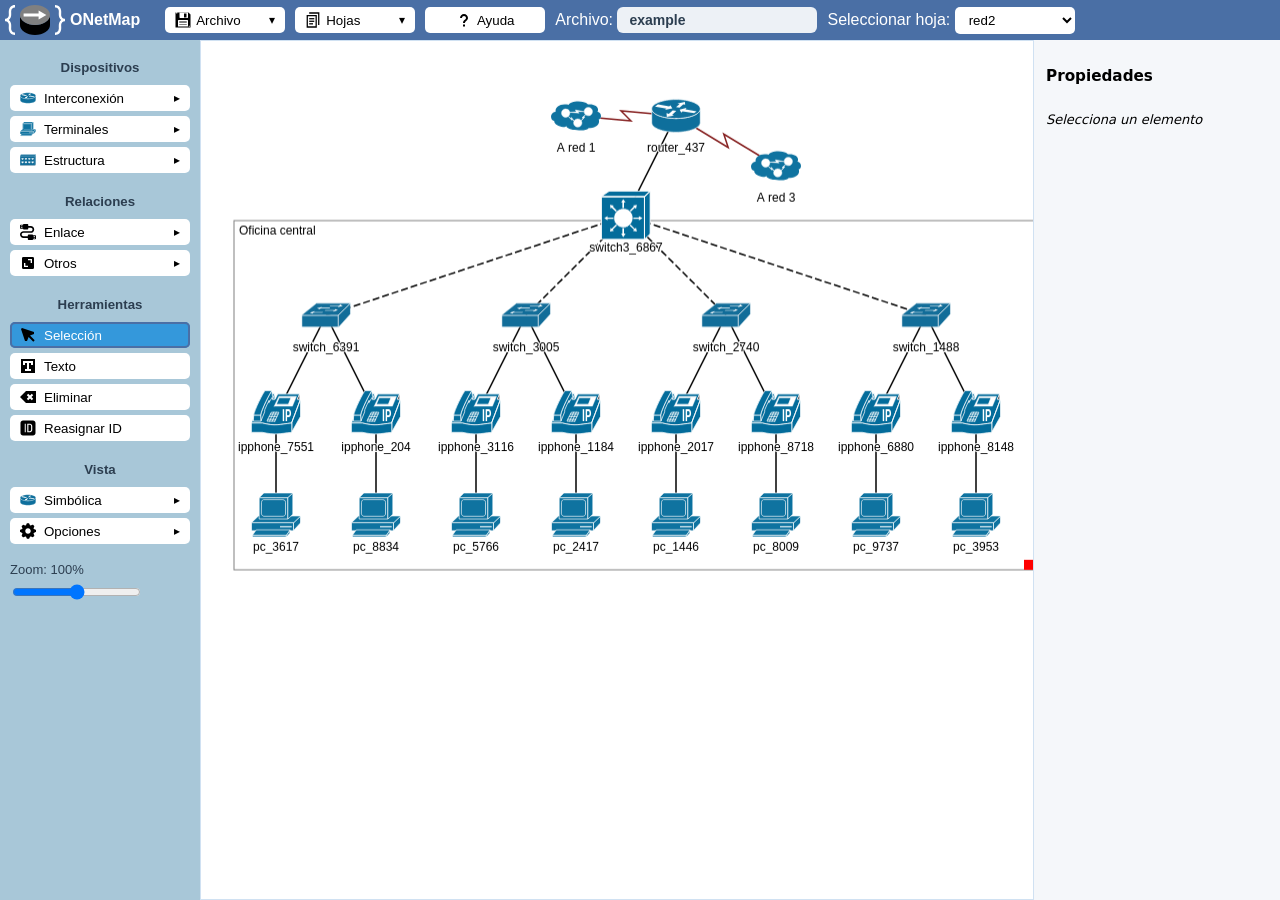
==== index.html @ ef4bab40 "Adición de cableado token ring y mejora de aspecto" ====
<!DOCTYPE html>
<html lang="es">

<head>
    <meta charset="UTF-8" />
    <title>ONetMap</title>
    <link rel="icon" type="image/png" href="img/favicon.png">
    <link rel="stylesheet" href="css/main.css">
    <link rel="stylesheet" href="css/inspector.css">
</head>

<body>

    <!-- ===================== -->
    <!-- BARRA SUPERIOR -->
    <!-- ===================== -->
    <div id="topbar">
        <img id="logo-img" src="img/logo.svg"><b id="logo">ONetMap</b>

        <div class="dropdown">
            <button class="dropbtn">
                <img src="img/buttons/menu/menu-file.svg" class="btn-icon">
                <span>Archivo</span>
            </button>
            <div class="dropdown-content">
                <button data-action="file-new">
                    <img src="img/buttons/menu/file-net-new.svg" class="btn-icon">
                    <span>Nueva red</span>
                </button>

                <button data-action="file-import">
                    <img src="img/buttons/menu/file-net-load.svg" class="btn-icon">
                    <span>Cargar red</span>
                </button>

                <hr>

                <button data-action="export" data-format="json">
                    <img src="img/buttons/menu/file-save-json.svg" class="btn-icon">
                    <span>Guardar como JSON</span>
                </button>

                <button data-action="export" data-format="gzip">
                    <img src="img/buttons/menu/file-save-zip.svg" class="btn-icon">
                    <span>Guardar como GZIP</span>
                </button>

                <button data-action="export-png">
                    <img src="img/buttons/menu/file-export-png.svg" class="btn-icon">
                    <span>Exportar imagen PNG</span>
                </button>

                <button data-action="export-txt">
                    <img src="img/buttons/menu/file-export-txt.svg" class="btn-icon">
                    <span>Exportar árbol TXT</span>
                </button>
            </div>
        </div>

        <div class="dropdown">
            <button class="dropbtn">
                <img src="img/buttons/menu/menu-sheet.svg" class="btn-icon">
                <span>Hojas</span>
            </button>
            <div class="dropdown-content">
                <button data-action="sheet-add">
                    <img src="img/buttons/menu/sheet-plus.svg" class="btn-icon">
                    <span>Añadir hoja</span>
                </button>

                <button data-action="sheet-delete">
                    <img src="img/buttons/menu/sheet-minus.svg" class="btn-icon">
                    <span>Eliminar hoja</span>
                </button>

                <hr>

                <button data-action="sheet-import">
                    <img src="img/buttons/menu/sheet-import.svg" class="btn-icon">
                    <span>Importar existente</span>
                </button>
                <button data-action="sheet-rename">
                    <img src="img/buttons/menu/sheet-rename.svg" class="btn-icon">
                    <span>Renombrar hoja</span>
                </button>
            </div>
        </div>

        <button data-action="help">
            <img src="img/buttons/menu/menu-help.svg" class="btn-icon">
            <span>Ayuda</span>
        </button>

        <input type="file" id="importFile" accept=".json,.gz,.gzip" style="display:none;">

        <input type="file" id="importImage" accept=".jpg,.jpeg,.png,.gif" style="display:none;">

        <span>Archivo:&nbsp;</span>
        <input id="filenameInput" placeholder="Sin nombre" style="width:200px" />

        <span>Seleccionar hoja:&nbsp;</span>
        <select id="networkSelector" class="dropbtn"></select>

    </div>

    <!-- ===================== -->
    <!-- CONTENEDOR PRINCIPAL -->
    <!-- ===================== -->
    <div id="container">

        <!-- ===================== -->
        <!-- TOOLBAR IZQUIERDA -->
        <!-- ===================== -->
        <div id="toolbar">
            <div class="toolbar-scroll">
                <h5>Dispositivos</h5>

                <div class="dropdown toolbar-dropdown">
                    <button class="tool-btn dropbtn">
                        <img src="img/devices/symbol/router.svg" class="btn-icon">
                        <span>Interconexión</span>
                    </button>
                    <div class="dropdown-content">

                        <div class="dropdown">
                            <button class="tool-btn dropbtn">
                                <img src="img/devices/symbol/router.svg" class="btn-icon">
                                <span>OSI 3 (red)</span>
                            </button>
                            <div class="dropdown-content">
                                <button class="tool-btn" data-action="tool" data-tool="router">
                                    <img src="img/devices/symbol/router.svg" class="btn-icon">
                                    <span>Router</span>
                                </button>
                                <button class="tool-btn" data-action="tool" data-tool="switch3">
                                    <img src="img/devices/symbol/switch3.svg" class="btn-icon">
                                    <span>L3 Switch</span>
                                </button>
                            </div>
                        </div>

                        <div class="dropdown">
                            <button class="tool-btn dropbtn">
                                <img src="img/devices/symbol/bridge.svg" class="btn-icon">
                                <span>OSI 2 (enlace)</span>
                            </button>
                            <div class="dropdown-content">
                                <button class="tool-btn" data-action="tool" data-tool="switch">
                                    <img src="img/devices/symbol/switch.svg" class="btn-icon">
                                    <span>Switch</span>
                                </button>
                                <button class="tool-btn" data-action="tool" data-tool="bridge">
                                    <img src="img/devices/symbol/bridge.svg" class="btn-icon">
                                    <span>Bridge</span>
                                </button>
                                <button class="tool-btn" data-action="tool" data-tool="ap">
                                    <img src="img/devices/symbol/ap.svg" class="btn-icon">
                                    <span>Access point</span>
                                </button>

                            </div>
                        </div>

                        <div class="dropdown">
                            <button class="tool-btn dropbtn">
                                <img src="img/devices/symbol/hub.svg" class="btn-icon">
                                <span>OSI 1 (física)</span>
                            </button>
                            <div class="dropdown-content">
                                <button class="tool-btn" data-action="tool" data-tool="hub">
                                    <img src="img/devices/symbol/hub.svg" class="btn-icon">
                                    <span>Hub</span>
                                </button>
                                <button class="tool-btn" data-action="tool" data-tool="repeater">
                                    <img src="img/devices/symbol/repeater.svg" class="btn-icon">
                                    <span>Repeater</span>
                                </button>
                                <button class="tool-btn" data-action="tool" data-tool="mau">
                                    <img src="img/devices/symbol/mau.svg" class="btn-icon">
                                    <span>Token Ring MAU</span>
                                </button>
                            </div>
                        </div>

                    </div>
                </div>

                <div class="dropdown toolbar-dropdown">
                    <button class="tool-btn dropbtn">
                        <img src="img/devices/symbol/pc.svg" class="btn-icon">
                        <span>Terminales</span>
                    </button>
                    <div class="dropdown-content">

                        <div class="dropdown">
                            <button class="tool-btn dropbtn">
                                <img src="img/devices/symbol/pc.svg" class="btn-icon">
                                <span>Equipos</span>
                            </button>
                            <div class="dropdown-content">
                                <button class="tool-btn" data-action="tool" data-tool="pc">
                                    <img src="img/devices/symbol/pc.svg" class="btn-icon">
                                    <span>PC</span>
                                </button>
                                <button class="tool-btn" data-action="tool" data-tool="server">
                                    <img src="img/devices/symbol/server.svg" class="btn-icon">
                                    <span>Servidor</span>
                                </button>
                            </div>
                        </div>

                        <div class="dropdown">
                            <button class="tool-btn dropbtn">
                                <img src="img/devices/symbol/printer.svg" class="btn-icon">
                                <span>Auxiliar</span>
                            </button>
                            <div class="dropdown-content">
                                <button class="tool-btn" data-action="tool" data-tool="nas">
                                    <img src="img/devices/symbol/nas.svg" class="btn-icon">
                                    <span>NAS</span>
                                </button>
                                <button class="tool-btn" data-action="tool" data-tool="printer">
                                    <img src="img/devices/symbol/printer.svg" class="btn-icon">
                                    <span>Impresora</span>
                                </button>
                                <button class="tool-btn" data-action="tool" data-tool="screen">
                                    <img src="img/devices/symbol/screen.svg" class="btn-icon">
                                    <span>Pantalla</span>
                                </button>
                                <button class="tool-btn" data-action="tool" data-tool="ipphone">
                                    <img src="img/devices/symbol/ipphone.svg" class="btn-icon">
                                    <span>Teléfono VoIP</span>
                                </button>
                            </div>
                        </div>



                    </div>
                </div>

                <div class="dropdown toolbar-dropdown">
                    <button class="tool-btn dropbtn">
                        <img src="img/devices/symbol/patch.svg" class="btn-icon">
                        <span>Estructura</span>
                    </button>
                    <div class="dropdown-content">
                        <button class="tool-btn" data-action="tool" data-tool="patch">
                            <img src="img/devices/symbol/patch.svg" class="btn-icon">
                            <span>Patch panel</span>
                        </button>
                        <button class="tool-btn" data-action="tool" data-tool="cloud">
                            <img src="img/devices/symbol/cloud.svg" class="btn-icon">
                            <span>Nube</span>
                        </button>
                    </div>
                </div>

                <h5>Relaciones</h5>

                <div class="dropdown toolbar-dropdown">
                    <button class="tool-btn dropbtn">
                        <img src="img/buttons/link/cable.svg" class="btn-icon">
                        <span>Enlace</span>
                    </button>
                    <div class="dropdown-content">
                        <button class="tool-btn" data-action="tool" data-tool="link-ethernet">
                            <img src="img/buttons/link/cable.svg" class="btn-icon">
                            <span>Ethernet</span>
                        </button>
                        <button class="tool-btn" data-action="tool" data-tool="link-wireless">
                            <img src="img/buttons/link/wireless.svg" class="btn-icon">
                            <span>Wireless</span>
                        </button>
                        <button class="tool-btn" data-action="tool" data-tool="link-wan">
                            <img src="img/buttons/link/wan.svg" class="btn-icon">
                            <span>Serial / WAN</span>
                        </button>
                        <button class="tool-btn" data-action="tool" data-tool="link-console">
                            <img src="img/buttons/link/console.svg" class="btn-icon">
                            <span>Console</span>
                        </button>
                        <button class="tool-btn" data-action="tool" data-tool="link-tokenring">
                            <img src="img/buttons/link/ring.svg" class="btn-icon">
                            <span>Token Ring</span>
                        </button>
                    </div>
                </div>

                <div class="dropdown toolbar-dropdown">
                    <button class="tool-btn dropbtn">
                        <img src="img/buttons/link/area.svg" class="btn-icon">
                        <span>Otros</span>
                    </button>
                    <div class="dropdown-content">
                        <button class="tool-btn" data-action="tool" data-tool="area">
                            <img src="img/buttons/link/area.svg" class="btn-icon">
                            <span>Área</span>
                        </button>
                        <button class="tool-btn" data-action="tool" data-tool="north">
                            <img src="img/buttons/link/north.svg" class="btn-icon">
                            <span>Norte</span>
                        </button>
                        <button data-action="image">
                            <img src="img/buttons/menu/file-export-png.svg" class="btn-icon">
                            <span>Imagen</span>
                        </button>
                    </div>
                </div>

                <h5>Herramientas</h5>

                <button class="tool-btn active" id="selectButton" data-action="tool" data-tool="select">
                    <img src="img/buttons/tools/cursor.svg" class="btn-icon">
                    <span>Selección</span>
                </button>

                <button class="tool-btn" data-action="tool" data-tool="text">
                    <img src="img/buttons/tools/text.svg" class="btn-icon">
                    <span>Texto</span>
                </button>

                <button class="tool-btn" id="deleteButton" data-action="tool" data-tool="delete">
                    <img src="img/buttons/tools/delete.svg" class="btn-icon">
                    <span>Eliminar</span>
                </button>

                <button class="tool-btn" data-action="reset-ids">
                    <img src="img/buttons/tools/id.svg" class="btn-icon">
                    <span>Reasignar ID</span>
                </button>

                <h5>Vista</h5>

                <div class="dropdown toolbar-dropdown">
                    <button class="tool-btn dropbtn">
                        <img id="iconSetPreview" src="img/devices/symbol/router.svg" class="btn-icon">
                        <span id="iconSetLabel">Simbólica</span>
                    </button>

                    <div class="dropdown-content">

                        <button class="tool-btn" data-action="change-icons" data-value="symbol">
                            <img src="img/devices/symbol/router.svg">
                            <span>Simbólica</span>
                        </button>

                        <button class="tool-btn" data-action="change-icons" data-value="real">
                            <img src="img/devices/real/router.svg">
                            <span>Realista</span>
                        </button>

                        <button class="tool-btn" data-action="change-icons" data-value="sands">
                            <img src="img/devices/sands/router.svg">
                            <span>Esquemática</span>
                        </button>

                    </div>
                </div>

                <div class="dropdown toolbar-dropdown">
                    <button class="tool-btn dropbtn">
                        <img id="iconSetPreview" src="img/buttons/tools/gear.svg" class="btn-icon">
                        <span id="iconSetLabel">Opciones</span>
                    </button>

                    <div class="dropdown-content">

                        <button class="tool-btn" id="toggleGrid" data-action="toggle-grid">
                            <img src="img/buttons/tools/grid-on.svg" class="btn-icon">
                            <span>Forzar a rejilla</span>
                        </button>

                        <button class="tool-btn" id="togglePorts" data-action="toggle-ports">
                            <img src="img/buttons/tools/port-off.svg" class="btn-icon">
                            <span>Quitar puertos</span>
                        </button>

                        <button class="tool-btn" id="toggleTooltip" data-action="toggle-tooltip">
                            <img src="img/buttons/tools/tooltip-off.svg" class="btn-icon">
                            <span>Quitar tooltip</span>
                        </button>

                    </div>
                </div>

                <p id="zoom">Zoom: <span id="zoomLabel">100%</span></p>
                <input id="zoomSlider" type="range" min="0" max="1" step="0.01" value="0.5">
            </div>
        </div>

        <!-- ===================== -->
        <!-- CANVAS -->
        <!-- ===================== -->
        <canvas id="canvas"></canvas>

        <!-- ===================== -->
        <!-- INSPECTOR -->
        <!-- ===================== -->
        <div id="resizer"></div>
        <div id="inspector">
            <h3>Propiedades</h3>
            <div id="props"></div>
        </div>

    </div>

    <textarea id="textEditor"></textarea>
    <div id="nodeTooltip" class="tooltip hidden"></div>

    <!-- ===================== -->
    <!-- SCRIPT -->
    <!-- ===================== -->
    <script src="js/state.js"></script>
    <script src="js/interaction.js"></script>
    <script src="js/canvas.js"></script>
    <script src="js/controller.js"></script>
    <script src="js/indexing.js"></script>
    <script src="js/io.js"></script>
    <script src="js/model.js"></script>
    <script src="js/utils.js"></script>
    <script src="js/app.js"></script>
</body>

</html>
---- css/main.css ----
/* ===================== VARIABLES ===================== */
:root {
    /* Backgrounds */
    --color-topbar-bg: #4A6FA5;
    --color-toolbar-bg: #A8C7D8;
    --color-inspector-bg: #F5F7FA;
    --color-canvas-border: #D0E1F2;
    --color-canvas-grid: #ddf;

    /* Text / Foreground */
    --color-topbar-text: #FFFFFF;
    --color-toolbar-text: #2C3E50;
    --color-custom-file-label-text: #FFFFFF;

    /* Buttons / States */
    --color-btn-bg: #FFFFFF;
    --color-btn-hover-bg: #C7D8E6;
    --color-btn-active-bg: #3498db;
    --color-btn-active-border: #4A6FA5;

    /* Dropdowns */
    --color-dropdown-bg: #FFFFFF;
    --color-dropdown-hover-bg: #E3EEF6;

    /* Textos */
    --color-textarea-bg: #ffffaa;
    --color-link-drawing: #3498db;
    --color-link-wan: #851f1f;
    --color-area-border: gray;
    --color-alert: red;
    --color-success: green;
    --color-black: #000;
    --color-white: #fff;
}

/* ===================== GENERAL ===================== */
* {
    box-sizing: border-box;
}

body {
    margin: 0;
    font-family: Arial, sans-serif;
    height: 100vh;
    display: flex;
    flex-direction: column;
}

h5 {
    margin: 10px 0 10px 0;
    width: 100%;
    text-align: center;
}

h5:not(:first-child) {
    margin-top: 0;
    /* border-top: 1px solid var(--color-topbar-text); */
    padding-top: 16px;
}

/* ===================== TOPBAR ===================== */
#topbar {
    width: 100%;
    height: 40px;
    background-color: var(--color-topbar-bg);
    color: var(--color-topbar-text);
    display: flex;
    align-items: center;
    padding: 5px;
}

#topbar #logo-img {
    height: 60px;
    margin-right: 5px;
}

#topbar #logo {
    margin-right: 25px;
}

#topbar button,
#topbar .custom-file-label,
#topbar select {
    background-color: var(--color-btn-bg);
    border: none;
    cursor: pointer;
    border-radius: 5px;
    display: flex;
    align-items: center;
    justify-content: center;
    gap: 5px;
    padding: 5px 10px;
    white-space: nowrap;
    min-width: 120px;
    margin-right: 10px;
}

#topbar input[type="file"] {
    display: none;
}

/* ===================== FILENAME INPUT ===================== */
#filenameInput {
    height: 26px;
    padding: 5px 10px;
    border-radius: 6px;
    border: 2px solid transparent;

    background-color: rgba(255, 255, 255, 0.9);
    color: #2C3E50;

    font-size: 14px;
    outline: none;

    transition: all 0.2s ease;

    margin-right: 10px;
}

/* placeholder */
#filenameInput::placeholder {
    color: #888;
    font-style: italic;
}

/* hover */
#filenameInput:hover {
    background-color: #fff;
}

/* focus */
#filenameInput:focus {
    border-color: var(--color-btn-active-bg);
    box-shadow: 0 0 0 2px rgba(52, 152, 219, 0.2);
    background-color: #fff;
}

/* cuando tiene contenido */
#filenameInput:not(:placeholder-shown) {
    font-weight: bold;
}

/* ===================== DROPDOWN ===================== */
.dropdown {
    position: relative;
    display: inline-block;
}

.dropbtn {
    background-color: var(--color-btn-bg);
    border: none;
    cursor: pointer;
    border-radius: 5px;
    padding: 5px 10px;
    display: flex;
    align-items: center;
    gap: 6px;
    min-width: 120px;
}

#topbar .dropbtn::after {
    content: "▾";
    margin-left: auto;
    font-size: 12px;
}

#toolbar .dropbtn::after {
    content: "▸";
    margin-left: auto;
    font-size: 12px;
}

.dropdown-content {
    display: none;
    position: absolute;
    top: 100%;
    left: 0;
    background-color: var(--color-dropdown-bg);
    min-width: max-content;
    box-shadow: 0 4px 10px rgba(0, 0, 0, 0.2);
    border-radius: 6px;
    border: 1px solid var(--color-canvas-border);
    z-index: 999;
    padding: 4px 0;
}

.dropdown hr {
    border: none;
    border-top: 1px solid var(--color-topbar-bg);
    width: 80%;
    height: auto;
}

.dropdown:hover > .dropdown-content {
    display: flex;
    flex-direction: column;
}

.dropdown-content button {
    width: 100%;
    border: none;
    background: var(--color-dropdown-bg);
    padding: 8px 10px;
    cursor: pointer;
    display: flex;
    align-items: center;
    gap: 8px;
    text-align: left;
}

.dropdown-content button:hover {
    background-color: var(--color-dropdown-hover-bg);
}

.dropdown-content button span {
    flex: 1;
}

/* ===================== CONTENEDOR PRINCIPAL ===================== */
#container {
    display: flex;
    flex-direction: row;
    /* 🔥 horizontal */
    height: calc(100vh - 40px);
}

/* ===================== TOOLBAR ===================== */
#toolbar {
    width: 200px;
    flex: 0 0 200px;
    background: var(--color-toolbar-bg);
    color: var(--color-toolbar-text);
    padding: 10px;
    display: flex;
    flex-direction: column;
    overflow: visible;
    position: relative;
    z-index: 10;
}


#toolbar button {
    width: 100%;
    margin-bottom: 5px;

    display: flex;
    align-items: center;
    gap: 8px;

    padding: 5px 10px;

    background-color: var(--color-btn-bg);
    border: none;
    border-radius: 5px;
    cursor: pointer;

    white-space: nowrap;
    min-width: 130px;
}

/* iconos */
img.btn-icon,
.dropdown-content button img {
    width: 16px;
    height: 16px;
    flex-shrink: 0;
}

/* botón activo */
button.tool-btn.active {
    background: var(--color-btn-active-bg) !important;
    color: var(--color-topbar-text);
    outline: 2px solid var(--color-btn-active-border);
    outline-offset: -2px;
}

.dropdown-content button.tool-btn.active {
    background: var(--color-btn-active-bg) !important;
    color: var(--color-topbar-text);
}

/* Dropdown dentro de toolbar */
.toolbar-dropdown {
    width: 100%;
    position: relative;
}

.toolbar-dropdown .dropbtn {
    width: 100%;
    justify-content: flex-start;
}

/* Ajustar dropdown en sidebar */
#toolbar .dropdown-content {
    position: absolute;
    width: max-content;
    background: var(--color-dropdown-bg);
    border-radius: 6px;
    flex-direction: column;
    z-index: 999;
    top: 0;
    left: 100%;
}

#toolbar p {
    font-size: small;
    margin-bottom: 5px;
}

.dropdown-content {
    display: none;
    flex-direction: column;
    position: absolute;
}

/* ===================== CANVAS ===================== */
canvas {
    flex: 1;
    /* 🔥 ocupa todo el espacio disponible */
    width: 100%;
    min-height: 0;
    /* ⚠️ importante en flex */
    border: 1px solid var(--color-canvas-border);
    cursor: pointer;
    position: relative;
    z-index: 1;
}

/* ===================== CUSTOM FILE LABEL ===================== */
.custom-file-label {
    display: inline-flex;
    align-items: center;
    padding: 5px 10px;
    background-color: var(--color-toolbar-bg);
    color: var(--color-custom-file-label-text);
    border: none;
    cursor: pointer;
    font: inherit;
    font-size: 14px;
    border-radius: 3px;
    margin-left: 5px;
    justify-content: center;
    gap: 5px;
    min-width: 110px;
    white-space: nowrap;
}

/* hover global */
#toolbar button:hover,
#topbar button:hover,
#topbar .custom-file-label:hover {
    background-color: var(--color-btn-hover-bg);
    color: var(--color-topbar-text);
}

/* ===================== TEXT EDITOR ===================== */
#textEditor {
    position: absolute;
    display: none;
    z-index: 9999;
    resize: none;
    border: 1px solid #333;
    font: 12px Arial;
    padding: 6px;
    outline: none;
}

#resizer {
    display: none;
}

.tooltip {
    position: absolute;
    background: var(--color-btn-active-border);
    color: white;
    border-radius: 6px;
    font-size: 11px;
    pointer-events: none;
    z-index: 9999;
    max-width: 250px;
    padding: 0;
    box-shadow: 5px 5px 5px var(--color-toolbar-text);
}

.tooltip .tt-title {
    background-color: var(--color-btn-active-bg);
    width: 100%;
    padding: 6px 10px;
    border-radius: 6px 6px 0 0;
}

.tooltip .tt-body {
    width: 100%;
    padding: 6px 10px;
    border-radius: 0 0 6px 6px;
}

.tooltip .tt-body ul {
    padding: 0 0 0 10px;
    margin: 0;
}


.hidden {
    display: none;
}

/* @media (max-width: 1024px) {
    #container {
        flex-direction: column;
        height: 100vh;
    }

    #resizer {
        display: block;
        height: 10px;
        background: #ccc;
        cursor: row-resize;
        flex: 0 0 10px;
        order: 3;
    }

    #resizer::before {
        content: "";
        display: block;
        width: 40px;
        height: 4px;
        background: #888;
        margin: 3px auto;
        border-radius: 2px;
    }

    #topbar {
        height: 50px;
        padding: 5px;
        gap: 5px;
    }

    #topbar button,
    #topbar .custom-file-label {
        width: 40px;
        height: 40px;
        padding: 0;
        display: flex;
        justify-content: center;
        align-items: center;
        min-width: 40px;
    }

    #topbar button span,
    #topbar .custom-file-label span {
        display: none;
    }

    #topbar img.btn-icon {
        width: 30px;
        height: 30px;
    }

    #topbar .dropbtn {
        display: none;
    }

    #toolbar {
        width: 100%;
        flex-direction: row;
        flex-wrap: nowrap;
        overflow-x: auto;
        padding: 5px;
        gap: 5px;
        order: 1;
        max-height: 80px;
    }

    #toolbar h5 {
        display: none;
    }

    #toolbar #zoom,
    #toolbar #zoomSlider {
        display: none;
    }

    #toolbar button.tool-btn {
        width: 50px;
        height: 50px;
        padding: 0;
        flex: 0 0 auto;
        justify-content: center;
        align-items: center;
        border-radius: 8px;
        min-width: 50px;
        margin-top: 10px;
    }

    #toolbar button.tool-btn img {
        width: 30px;
        height: 30px;
    }

    #toolbar button.tool-btn span {
        display: none;
    }

    #toolbar .dropdown .tool-btn.dropbtn,
    #topbar .dropdown .dropbtn {
        display: none;
    }

    #toolbar .dropdown .dropdown-content,
    #topbar .dropdown .dropdown-content {
        display: flex;
        flex-direction: row;
        gap: 5px;
        position: static;
        padding: 0;
        background: transparent;
        box-shadow: none;
        border: none;
        margin: inherit;
    }

    canvas {
        flex: 1;
        order: 2;
    }

    #inspector {
        width: 100%;
        flex: 0 0 250px;
        order: 4;
        overflow-y: auto;
        border-top: 1px solid #ccc;
        padding: 5px;
        background: var(--color-inspector-bg);
    }

    #toolbar button.tool-btn[data-tooltip]:hover::after {
        content: attr(data-tooltip);
        position: absolute;
        bottom: 55px;
        left: 50%;
        transform: translateX(-50%);
        background: var(--color-dropdown-bg);
        color: #000;
        padding: 3px 6px;
        border-radius: 4px;
        font-size: 12px;
        white-space: nowrap;
        z-index: 1000;
    }
} */
---- css/inspector.css ----
/* =========================
   CONTENEDOR GENERAL
========================= */

#inspector {
    width: 250px;
    flex: 0 0 250px;
    background: var(--color-inspector-bg);
    padding: 10px;
    display: flex;
    flex-direction: column;
    overflow-y: auto;
}

#inspector {
    width: 250px;
    flex: 0 0 250px;
    background: var(--color-inspector-bg);
    padding: 12px;
    display: flex;
    flex-direction: column;
    gap: 12px;
    overflow-y: auto;
    font-family: system-ui, sans-serif;
    font-size: 13px;
}

/* =========================
   FIELDSETS (bloques)
========================= */

#inspector fieldset {
    border: 1px solid rgba(0, 0, 0, 0.1);
    border-radius: 6px;
    padding: 8px;
    background: rgba(255, 255, 255, 0.02);
}

#inspector legend {
    font-size: 12px;
    font-weight: 600;
    padding: 0 6px;
    color: #666;
}

/* =========================
   TABLAS (layout compacto)
========================= */

#inspector .inspector-table {
    width: 100%;
    border-collapse: collapse;
}

#inspector .inspector-table td {
    padding: 4px 2px;
    vertical-align: middle;
}

#inspector .inspector-table td.td-textarea {
    vertical-align: top;
}

/* etiquetas (columna izquierda) */
#inspector .inspector-table td:first-child {
    width: 35%;
    color: #888;
    font-size: 12px;
}

/* =========================
   INPUTS
========================= */

#inspector input[type="text"],
#inspector input[type="number"],
#inspector input[type="color"],
#inspector input:not([type]) {
    width: 100%;
    padding: 4px 6px;
    border: 1px solid rgba(0, 0, 0, 0.2);
    border-radius: 4px;
    background: #fff;
    font-size: 12px;
    outline: none;
}

#inspector .opacity-cell {
  display: flex;
  align-items: center;
  gap: 8px;
}

#inspector td.opacity-cell input[type="range"] {
    width: 65%;
}

#inspector td.opacity-cell span.inline {
    width: auto;
    display: inline;
    margin-left: 0;
}

#inspector span.link {
    color: var(--color-link-drawing);
}

#inspector span.link:hover {
    color: var(--color-btn-active-border);
}

#inspector input.inline {
    width: auto;
    display: inline;
}

#inspector input:focus {
    border-color: var(--color-btn-active-bg);
}

/* checkbox alineado */
#inspector input[type="checkbox"] {
    transform: scale(0.9);
    cursor: pointer;
}

#inspector textarea {
    width: 100%;
    min-height: 200px;
    resize: vertical;
    padding: 4px 6px;
    border: 1px solid rgba(0, 0, 0, 0.2);
    border-radius: 4px;
    background: #fff;
    font-size: 12px;
    outline: none;
}

/* =========================
   BOTÓN
========================= */

#inspector button {
    width: 100%;
    padding: 6px;
    border: none;
    border-radius: 4px;
    background: var(--color-btn-active-bg);
    color: white;
    font-size: 12px;
    cursor: pointer;
    transition: background 0.15s ease;
}

#inspector button:hover {
    background: var(--color-btn-active-border);
}

/* =========================
   METADATOS
========================= */

/* bloque completo */
.meta-block {
    margin-bottom: 10px;
}

/* key arriba */
.meta-key {
    display: block;
    font-size: 12px;
    color: #666;
    margin-bottom: 3px;
}

/* fila input + botón */
.meta-row {
    display: flex;
    align-items: center;
    gap: 6px;
}

/* input ocupa todo */
.meta-row input,
.meta-row textarea {
    flex: 1;
}

/* botón pequeño */
.meta-delete {
    width: auto !important;
    padding: 2px 6px !important;
    font-size: 11px;
    background: #e05a5a;
    border-radius: 3px;
}

.meta-delete:hover {
    background: #c94a4a;
}

/* añadir */
.meta-add {
    display: flex;
    gap: 6px;
    margin-top: 8px;
}

.meta-add input {
    flex: 1;
}

.meta-add button {
    width: auto !important;
    padding: 4px 10px;
}

/* =========================
   ERRORES
========================= */

#areaErrorMsg {
    font-size: 12px;
    margin-top: 6px;
    display: block;
    min-height: 14px;
}

/* =========================
   RESPONSIVE
========================= */

/* @media (max-width: 1024px) {
    #inspector {
        width: 100%;
        flex: 0 0 auto;
        order: 4;
        border-top: 1px solid rgba(0, 0, 0, 0.1);
        padding: 8px;
    }
} */
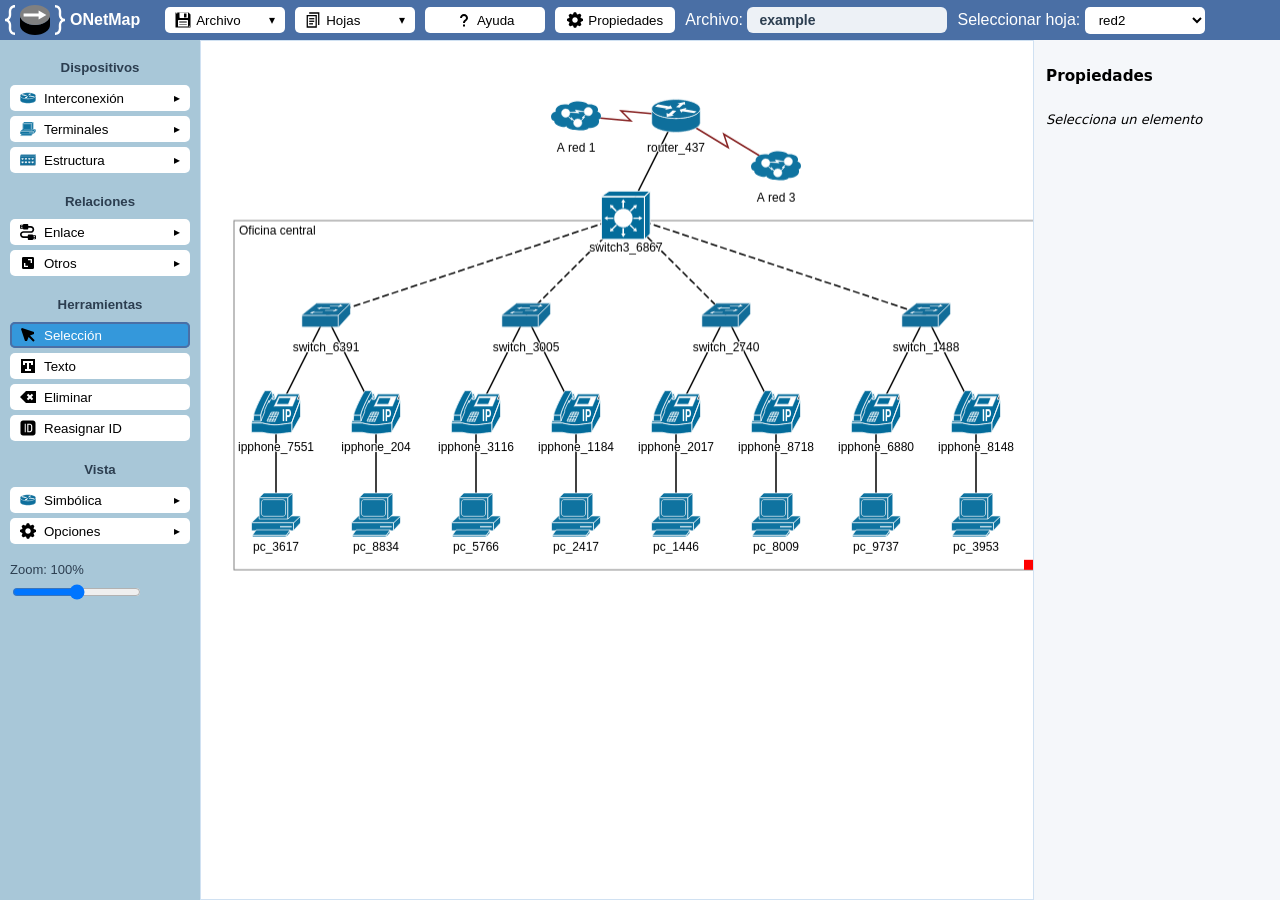
==== commit c9e2aea4: "Adición de controles en vista móvil. Trabajo en progreso." ====
--- a/index.html
+++ b/index.html
@@ -3,6 +3,7 @@
 
 <head>
     <meta charset="UTF-8" />
+    <meta name="viewport" content="width=device-width, initial-scale=1.0">
     <title>ONetMap</title>
     <link rel="icon" type="image/png" href="img/favicon.png">
     <link rel="stylesheet" href="css/main.css">
@@ -91,6 +92,11 @@
             <span>Ayuda</span>
         </button>
 
+        <button id="toggleInspectorButton" data-action="toggle-inspector">
+            <img src="img/buttons/tools/gear.svg" class="btn-icon">
+            <span>Propiedades</span>
+        </button>
+
         <input type="file" id="importFile" accept=".json,.gz,.gzip" style="display:none;">
 
         <input type="file" id="importImage" accept=".jpg,.jpeg,.png,.gif" style="display:none;">
@@ -101,6 +107,10 @@
         <span>Seleccionar hoja:&nbsp;</span>
         <select id="networkSelector" class="dropbtn"></select>
 
+    </div>
+
+    <div id="touchHint" class="mobile-info hidden">
+        Toca para seleccionar o arrastrar. Pellizca con dos dedos para acercar/alejar. Arrastra con dos dedos para mover el lienzo.
     </div>
 
     <!-- ===================== -->
--- a/css/main.css
+++ b/css/main.css
@@ -324,6 +324,8 @@
     cursor: pointer;
     position: relative;
     z-index: 1;
+    touch-action: none;
+    -webkit-tap-highlight-color: transparent;
 }
 
 /* ===================== CUSTOM FILE LABEL ===================== */
@@ -405,148 +407,197 @@
     display: none;
 }
 
-/* @media (max-width: 1024px) {
+.dropdown.open > .dropdown-content {
+    display: flex !important;
+}
+
+#touchHint {
+    display: none;
+    width: 100%;
+    background: rgba(255, 255, 255, 0.92);
+    color: #222;
+    padding: 8px 12px;
+    font-size: 13px;
+    text-align: center;
+    border-bottom: 1px solid rgba(0, 0, 0, 0.08);
+}
+
+@media (max-width: 900px) {
+    body {
+        min-height: 100vh;
+    }
+
+    #topbar {
+        flex-wrap: wrap;
+        align-items: center;
+        justify-content: flex-start;
+        gap: 6px;
+        padding: 8px;
+        height: auto;
+    }
+
+    #topbar #logo-img {
+        height: 40px;
+        margin-right: 4px;
+    }
+
+    #topbar #logo {
+        margin-right: 12px;
+    }
+
+    #topbar span {
+        display: none;
+    }
+
+    #topbar button,
+    #topbar .custom-file-label,
+    #topbar select,
+    #topbar input[type="text"] {
+        min-width: 48px;
+        flex: 1 1 auto;
+        max-width: 180px;
+        padding: 8px 10px;
+        font-size: 13px;
+    }
+
+    #topbar button,
+    #topbar .custom-file-label {
+        min-width: 44px;
+        height: 44px;
+    }
+
+    #topbar .dropbtn::after {
+        display: none;
+    }
+
+    #topbar button,
+    #topbar .custom-file-label,
+    #topbar select,
+    #topbar input[type="text"] {
+        max-width: 150px;
+    }
+
+    #touchHint {
+        display: block;
+    }
+
     #container {
         flex-direction: column;
-        height: 100vh;
-    }
-
-    #resizer {
-        display: block;
-        height: 10px;
-        background: #ccc;
-        cursor: row-resize;
-        flex: 0 0 10px;
-        order: 3;
-    }
-
-    #resizer::before {
-        content: "";
-        display: block;
-        width: 40px;
-        height: 4px;
-        background: #888;
-        margin: 3px auto;
-        border-radius: 2px;
-    }
-
-    #topbar {
-        height: 50px;
-        padding: 5px;
-        gap: 5px;
-    }
-
-    #topbar button,
-    #topbar .custom-file-label {
-        width: 40px;
-        height: 40px;
-        padding: 0;
-        display: flex;
-        justify-content: center;
-        align-items: center;
-        min-width: 40px;
-    }
-
-    #topbar button span,
-    #topbar .custom-file-label span {
-        display: none;
-    }
-
-    #topbar img.btn-icon {
-        width: 30px;
-        height: 30px;
-    }
-
-    #topbar .dropbtn {
-        display: none;
+        height: calc(100vh - 104px);
     }
 
     #toolbar {
         width: 100%;
+        flex: 0 0 auto;
         flex-direction: row;
-        flex-wrap: nowrap;
+        flex-wrap: wrap;
         overflow-x: auto;
-        padding: 5px;
-        gap: 5px;
+        overflow-y: hidden;
+        padding: 8px;
+        gap: 8px;
         order: 1;
-        max-height: 80px;
+        max-height: 180px;
+    }
+
+    .toolbar-scroll {
+        display: flex;
+        flex-wrap: wrap;
+        gap: 8px;
     }
 
     #toolbar h5 {
         display: none;
     }
 
-    #toolbar #zoom,
-    #toolbar #zoomSlider {
-        display: none;
-    }
-
     #toolbar button.tool-btn {
-        width: 50px;
-        height: 50px;
+        width: 44px;
+        height: 44px;
         padding: 0;
         flex: 0 0 auto;
         justify-content: center;
         align-items: center;
-        border-radius: 8px;
-        min-width: 50px;
-        margin-top: 10px;
-    }
-
-    #toolbar button.tool-btn img {
-        width: 30px;
-        height: 30px;
+        border-radius: 10px;
+        min-width: 44px;
+        margin: 0;
     }
 
     #toolbar button.tool-btn span {
         display: none;
     }
 
-    #toolbar .dropdown .tool-btn.dropbtn,
-    #topbar .dropdown .dropbtn {
-        display: none;
+    #toolbar button.tool-btn img,
+    #topbar img.btn-icon {
+        width: 20px;
+        height: 20px;
+    }
+
+    #toolbar .toolbar-dropdown,
+    #toolbar .dropdown {
+        width: auto;
     }
 
     #toolbar .dropdown .dropdown-content,
     #topbar .dropdown .dropdown-content {
-        display: flex;
-        flex-direction: row;
-        gap: 5px;
         position: static;
-        padding: 0;
-        background: transparent;
+        width: 100%;
+        background: rgba(255, 255, 255, 0.98);
         box-shadow: none;
         border: none;
-        margin: inherit;
+        margin: 0;
+        gap: 8px;
+        padding: 8px 0;
+        flex-direction: column;
+    }
+
+    #toolbar .dropdown .dropdown-content button,
+    #topbar .dropdown .dropdown-content button {
+        min-width: 100%;
     }
 
     canvas {
-        flex: 1;
         order: 2;
+    }
+
+    #resizer {
+        display: none;
+    }
+
+    #toolbar,
+    #inspector {
+        align-self: stretch;
     }
 
     #inspector {
         width: 100%;
-        flex: 0 0 250px;
+        flex: 0 0 auto;
         order: 4;
+        max-height: 260px;
         overflow-y: auto;
         border-top: 1px solid #ccc;
-        padding: 5px;
+        padding: 8px;
         background: var(--color-inspector-bg);
-    }
-
-    #toolbar button.tool-btn[data-tooltip]:hover::after {
-        content: attr(data-tooltip);
-        position: absolute;
-        bottom: 55px;
-        left: 50%;
-        transform: translateX(-50%);
-        background: var(--color-dropdown-bg);
-        color: #000;
-        padding: 3px 6px;
-        border-radius: 4px;
-        font-size: 12px;
-        white-space: nowrap;
-        z-index: 1000;
-    }
-} */+        transition: max-height 0.2s ease;
+    }
+
+    #inspector.collapsed {
+        max-height: 52px;
+        overflow: hidden;
+    }
+
+    @media (max-width: 900px) and (orientation: landscape) {
+        #inspector {
+            max-height: 32vh;
+        }
+    }
+
+    #zoom {
+        width: 100%;
+        margin: 8px 0 0 0;
+        font-size: 14px;
+    }
+
+    #zoomSlider {
+        width: 100%;
+        margin-bottom: 8px;
+    }
+}
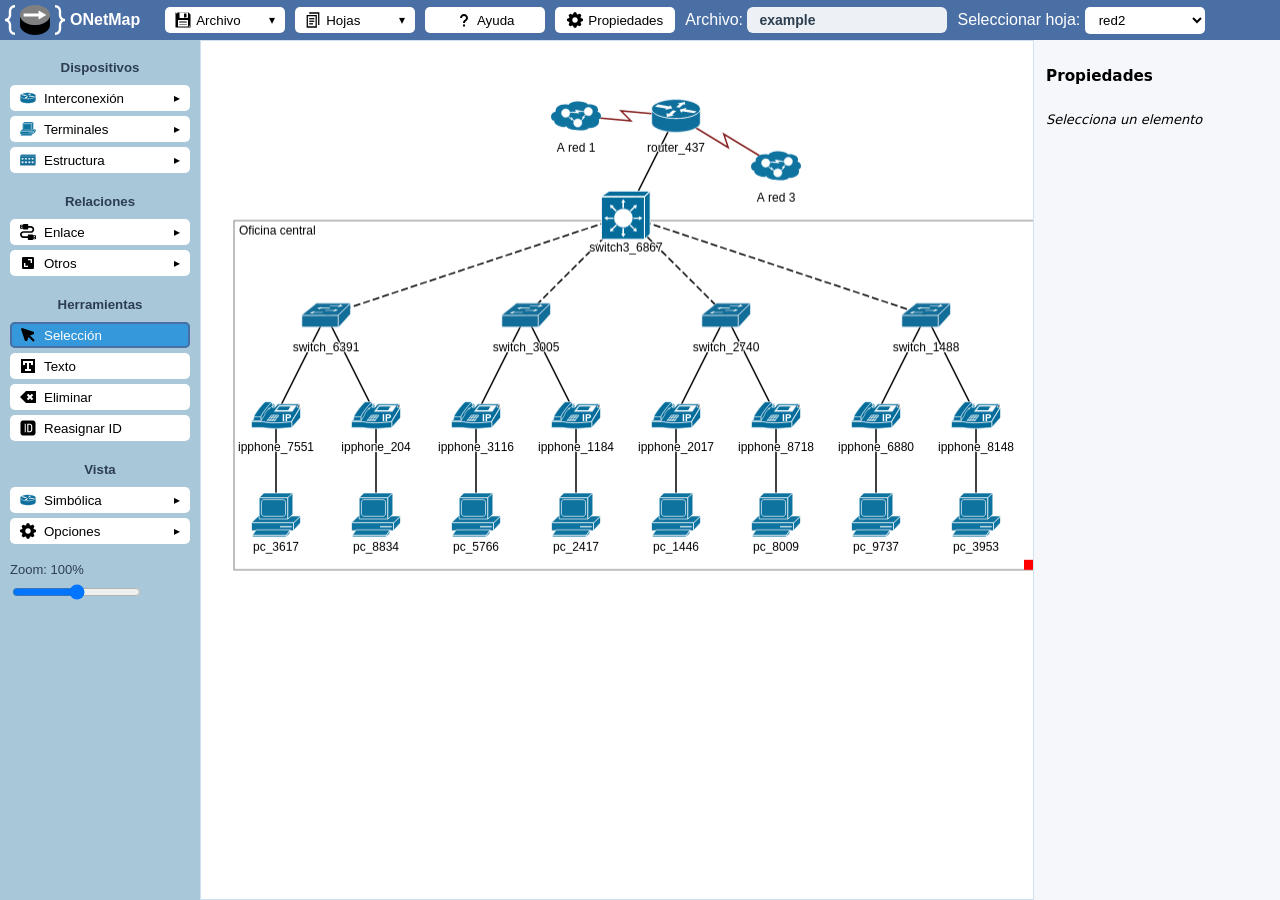
==== commit a4960bba: "Añadidas opciones de simulación" ====
--- a/index.html
+++ b/index.html
@@ -389,6 +389,11 @@
                         <button class="tool-btn" id="toggleTooltip" data-action="toggle-tooltip">
                             <img src="img/buttons/tools/tooltip-off.svg" class="btn-icon">
                             <span>Quitar tooltip</span>
+                        </button>
+
+                        <button class="tool-btn" id="toggleSimulation" data-action="toggle-simulation">
+                            <img src="img/buttons/tools/sim-on.svg" class="btn-icon">
+                            <span>Mostrar simulación</span>
                         </button>
 
                     </div>
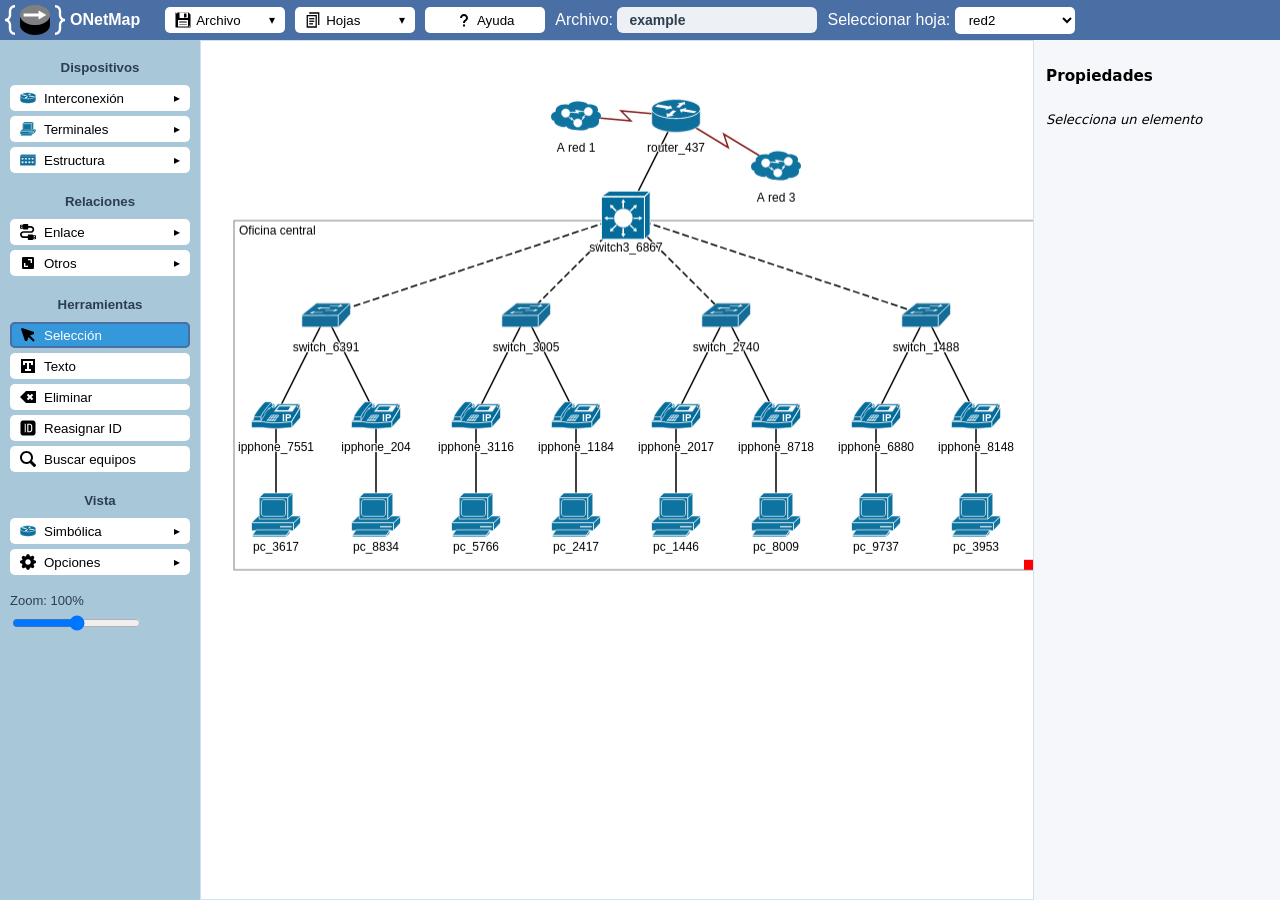
==== commit 583c68f3: "Añadido buscador de equipos" ====
--- a/index.html
+++ b/index.html
@@ -340,6 +340,11 @@
                     <span>Reasignar ID</span>
                 </button>
 
+                <button class="tool-btn" id="searchDevicesButton" data-action="search-equipment">
+                    <img src="img/buttons/tools/search.svg" class="btn-icon">
+                    <span>Buscar equipos</span>
+                </button>
+
                 <h5>Vista</h5>
 
                 <div class="dropdown toolbar-dropdown">
@@ -416,6 +421,45 @@
         <div id="inspector">
             <h3>Propiedades</h3>
             <div id="props"></div>
+        </div>
+
+        <!-- ===================== -->
+        <!-- BÚSQUEDA EQUIPOS (OVERLAY) -->
+        <!-- ===================== -->
+        <div id="searchOverlay" class="search-overlay hidden" aria-hidden="true">
+            <div class="search-panel">
+                <div class="search-filters">
+                    <input id="searchId" placeholder="ID" />
+                    <input id="searchName" placeholder="Nombre" />
+                    <input id="searchKeyword" placeholder="Cualquier término" />
+                    &nbsp;Filtrar por:
+                    <div class="search-kind-checkboxes">
+                        <label><input type="checkbox" id="searchChkNodes" checked> Nodos</label>
+                        <label><input type="checkbox" id="searchChkAreas" checked> Áreas</label>
+                        <label><input type="checkbox" id="searchChkLinks" checked> Enlaces</label>
+                        <label><input type="checkbox" id="searchChkGraphics"> Gráficos</label>
+                    </div>
+                    <div class="search-info">
+                        <span id="searchCount">0 registros</span>
+                        <button id="printResultsButton" class="tool-btn small" data-action="print-results">Imprimir</button>
+                    </div>
+                </div>
+                <div class="search-results">
+                    <table id="searchResultsTable">
+                        <thead>
+                            <tr>
+                                <th data-key="id">ID</th>
+                                <th data-key="name">Nombre</th>
+                                <th data-key="type">Tipo</th>
+                                <th data-key="sheet">Hoja</th>
+                                <th data-key="pos">Posición</th>
+                                <th data-key="props">Propiedades</th>
+                            </tr>
+                        </thead>
+                        <tbody></tbody>
+                    </table>
+                </div>
+            </div>
         </div>
 
     </div>
--- a/css/main.css
+++ b/css/main.css
@@ -31,6 +31,7 @@
     --color-success: green;
     --color-black: #000;
     --color-white: #fff;
+    --color-simulation: #4A90E2;
 }
 
 /* ===================== GENERAL ===================== */
@@ -191,7 +192,7 @@
     height: auto;
 }
 
-.dropdown:hover > .dropdown-content {
+.dropdown:hover>.dropdown-content {
     display: flex;
     flex-direction: column;
 }
@@ -407,7 +408,7 @@
     display: none;
 }
 
-.dropdown.open > .dropdown-content {
+.dropdown.open>.dropdown-content {
     display: flex !important;
 }
 
@@ -420,6 +421,10 @@
     font-size: 13px;
     text-align: center;
     border-bottom: 1px solid rgba(0, 0, 0, 0.08);
+}
+
+button#toggleInspectorButton {
+    display: none;
 }
 
 @media (max-width: 900px) {
@@ -477,6 +482,10 @@
         max-width: 150px;
     }
 
+    button#toggleInspectorButton {
+        display: block;
+    }
+
     #touchHint {
         display: block;
     }
@@ -491,8 +500,8 @@
         flex: 0 0 auto;
         flex-direction: row;
         flex-wrap: wrap;
-        overflow-x: auto;
-        overflow-y: hidden;
+        /* overflow-x: auto; */
+        overflow-y: visible;
         padding: 8px;
         gap: 8px;
         order: 1;
@@ -538,15 +547,35 @@
 
     #toolbar .dropdown .dropdown-content,
     #topbar .dropdown .dropdown-content {
-        position: static;
+        position: absolute !important;
+        top: 100%;
+        left: 0;
         width: 100%;
         background: rgba(255, 255, 255, 0.98);
-        box-shadow: none;
-        border: none;
-        margin: 0;
+        box-shadow: 0 4px 10px rgba(0, 0, 0, 0.2);
+        border: 1px solid var(--color-canvas-border);
+        border-radius: 6px;
+        margin: 4px 0 0;
         gap: 8px;
         padding: 8px 0;
         flex-direction: column;
+        z-index: 99999 !important;
+    }
+
+    .dropdown.open > .dropdown-content {
+        position: absolute !important;
+        z-index: 99999 !important;
+    }
+
+    #toolbar {
+        z-index: 9999;
+    }
+
+    #toolbar .toolbar-scroll,
+    #toolbar .dropdown,
+    #toolbar .toolbar-dropdown,
+    #container {
+        overflow: visible;
     }
 
     #toolbar .dropdown .dropdown-content button,
@@ -601,3 +630,137 @@
         margin-bottom: 8px;
     }
 }
+
+/* ===================== */
+/* SEARCH OVERLAY */
+/* ===================== */
+.search-overlay {
+    /* occupy the remaining space in #container (to the right of toolbar) */
+    flex: 1 1 auto;
+    display: flex;
+    align-items: flex-start;
+    justify-content: center;
+    padding: 20px;
+    background: rgba(255,255,255,0.98);
+}
+
+.search-overlay.hidden { display: none; }
+
+.search-panel {
+    width: 100%;
+    height: 100%;
+    background: #fff;
+    border-left: 1px solid #ddd;
+    border-radius: 0 6px 6px 0;
+    box-shadow: none;
+    overflow: hidden;
+    display: flex;
+    flex-direction: column;
+}
+
+.search-filters {
+    display: flex;
+    gap: 8px;
+    padding: 12px;
+    border-bottom: 1px solid #eee;
+    align-items: center;
+    flex-wrap: wrap;
+}
+
+.search-filters .search-info {
+    margin-left: auto;
+    display: flex;
+    align-items: center;
+    gap: 8px;
+}
+
+.tool-btn.small {
+    padding: 6px 8px;
+    font-size: 13px;
+}
+
+.search-filters input[type="text"],
+.search-filters input[type="search"],
+.search-filters input[type="number"] {
+    padding: 8px 10px;
+    border: 1px solid #ccc;
+    border-radius: 4px;
+    min-width: 140px;
+}
+
+.search-kind-checkboxes {
+    display: flex;
+    gap: 10px;
+    align-items: center;
+}
+
+.search-kind-checkboxes label {
+    display: flex;
+    align-items: center;
+    gap: 6px;
+    font-size: 13px;
+    color: var(--color-toolbar-text);
+}
+
+.search-kind-checkboxes input[type="checkbox"] {
+    width: 16px;
+    height: 16px;
+    margin: 0;
+}
+
+#searchResultsTable { width: 100%; border-collapse: collapse; table-layout: fixed; }
+#searchResultsTable th, #searchResultsTable td { padding: 8px 10px; border-bottom: 1px solid #eee; text-align: left; font-size: 13px; overflow-wrap: anywhere; word-break: break-word; white-space: normal; vertical-align: top; }
+
+.search-results { padding: 0 12px 12px 12px; flex: 1 1 auto; overflow: auto; }
+
+.search-results table thead th { cursor: pointer; user-select: none; }
+.search-results table thead th.sort-asc::after { content: " \25B2"; }
+.search-results table thead th.sort-desc::after { content: " \25BC"; }
+
+/* sticky header inside scrollable results */
+.search-results table thead th {
+    position: sticky;
+    top: 0;
+    background: #fff;
+    z-index: 50;
+}
+
+/* column sizing: keep properties column limited */
+#searchResultsTable th[data-key="props"],
+#searchResultsTable td:nth-child(6) {
+    width: 40%;
+}
+
+#searchResultsTable th[data-key="id"],
+#searchResultsTable td:nth-child(1) { width: 12%; }
+#searchResultsTable th[data-key="name"],
+#searchResultsTable td:nth-child(2) { width: 18%; }
+#searchResultsTable th[data-key="type"],
+#searchResultsTable td:nth-child(3) { width: 12%; }
+#searchResultsTable th[data-key="sheet"],
+#searchResultsTable td:nth-child(4) { width: 10%; }
+#searchResultsTable th[data-key="pos"],
+#searchResultsTable td:nth-child(5) { width: 8%; }
+
+/* zebra striping for rows */
+#searchResultsTable tbody tr:nth-child(even) { background: #f5f7fa; }
+#searchResultsTable tbody tr:nth-child(odd) { background: #ffffff; }
+
+
+/* Hide canvas and inspector when search mode active */
+#container.search-active #canvas,
+#container.search-active #inspector,
+#container.search-active #resizer {
+    display: none !important;
+}
+
+/* Print mode: only show search panel */
+body.print-mode * { visibility: hidden; }
+body.print-mode #searchOverlay, body.print-mode #searchOverlay * { visibility: visible; }
+body.print-mode #searchOverlay { position: static; }
+
+@media print {
+    body * { visibility: hidden; }
+    #searchOverlay, #searchOverlay * { visibility: visible; }
+    #searchOverlay { position: static !important; }
+}
--- a/css/inspector.css
+++ b/css/inspector.css
@@ -86,9 +86,9 @@
 }
 
 #inspector .opacity-cell {
-  display: flex;
-  align-items: center;
-  gap: 8px;
+    display: flex;
+    align-items: center;
+    gap: 8px;
 }
 
 #inspector td.opacity-cell input[type="range"] {
@@ -230,12 +230,25 @@
    RESPONSIVE
 ========================= */
 
-/* @media (max-width: 1024px) {
+@media (max-width: 1024px) {
     #inspector {
         width: 100%;
-        flex: 0 0 auto;
-        order: 4;
-        border-top: 1px solid rgba(0, 0, 0, 0.1);
-        padding: 8px;
-    }
-} */+    }
+
+    #inspector div#props {
+        display: flex;
+        flex-direction: row;
+        flex-wrap: wrap;
+        gap: 8px;
+    }
+
+    #inspector fieldset {
+        flex: 1 1 300px;
+        display: block;
+    }
+
+    #inspector div.inspector-actions,
+    #inspector div.inspector-error {
+        flex: 0 0 100%;
+    }
+}
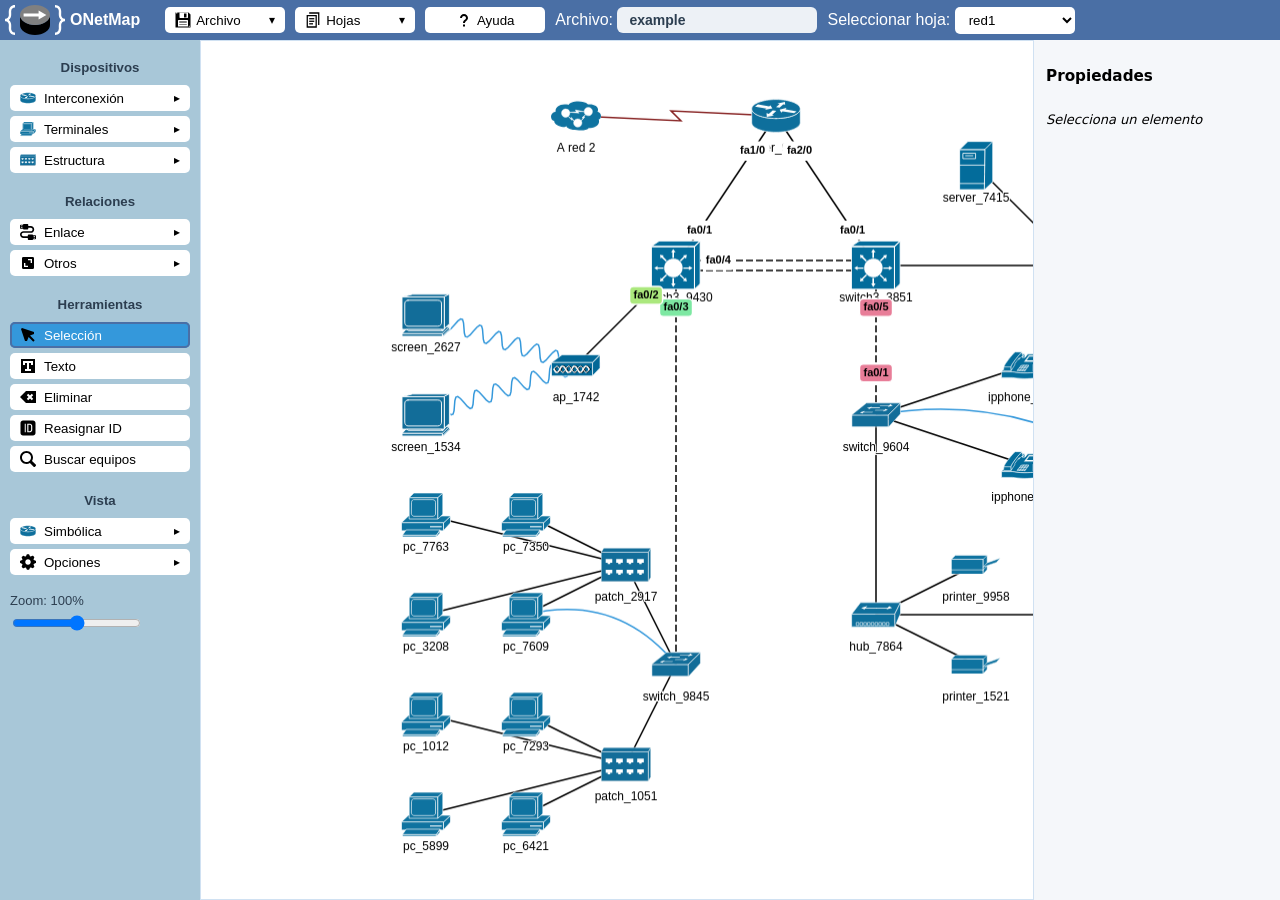
==== commit 6c0f3c60: "Adición de teléfono" ====
--- a/index.html
+++ b/index.html
@@ -134,6 +134,19 @@
 
                         <div class="dropdown">
                             <button class="tool-btn dropbtn">
+                                <img src="img/devices/symbol/firewall.svg" class="btn-icon">
+                                <span>OSI 4 (transporte)</span>
+                            </button>
+                            <div class="dropdown-content">
+                                <button class="tool-btn" data-action="tool" data-tool="firewall">
+                                    <img src="img/devices/symbol/firewall.svg" class="btn-icon">
+                                    <span>Firewall</span>
+                                </button>
+                            </div>
+                        </div>
+
+                        <div class="dropdown">
+                            <button class="tool-btn dropbtn">
                                 <img src="img/devices/symbol/router.svg" class="btn-icon">
                                 <span>OSI 3 (red)</span>
                             </button>
@@ -216,6 +229,10 @@
                                     <img src="img/devices/symbol/server.svg" class="btn-icon">
                                     <span>Servidor</span>
                                 </button>
+                                <button class="tool-btn" data-action="tool" data-tool="smartphone">
+                                    <img src="img/devices/symbol/smartphone.svg" class="btn-icon">
+                                    <span>Smartphone</span>
+                                </button>
                             </div>
                         </div>
 
@@ -258,6 +275,10 @@
                         <button class="tool-btn" data-action="tool" data-tool="patch">
                             <img src="img/devices/symbol/patch.svg" class="btn-icon">
                             <span>Patch panel</span>
+                        </button>
+                        <button class="tool-btn" data-action="tool" data-tool="ups">
+                            <img src="img/devices/symbol/ups.svg" class="btn-icon">
+                            <span>UPS</span>
                         </button>
                         <button class="tool-btn" data-action="tool" data-tool="cloud">
                             <img src="img/devices/symbol/cloud.svg" class="btn-icon">
